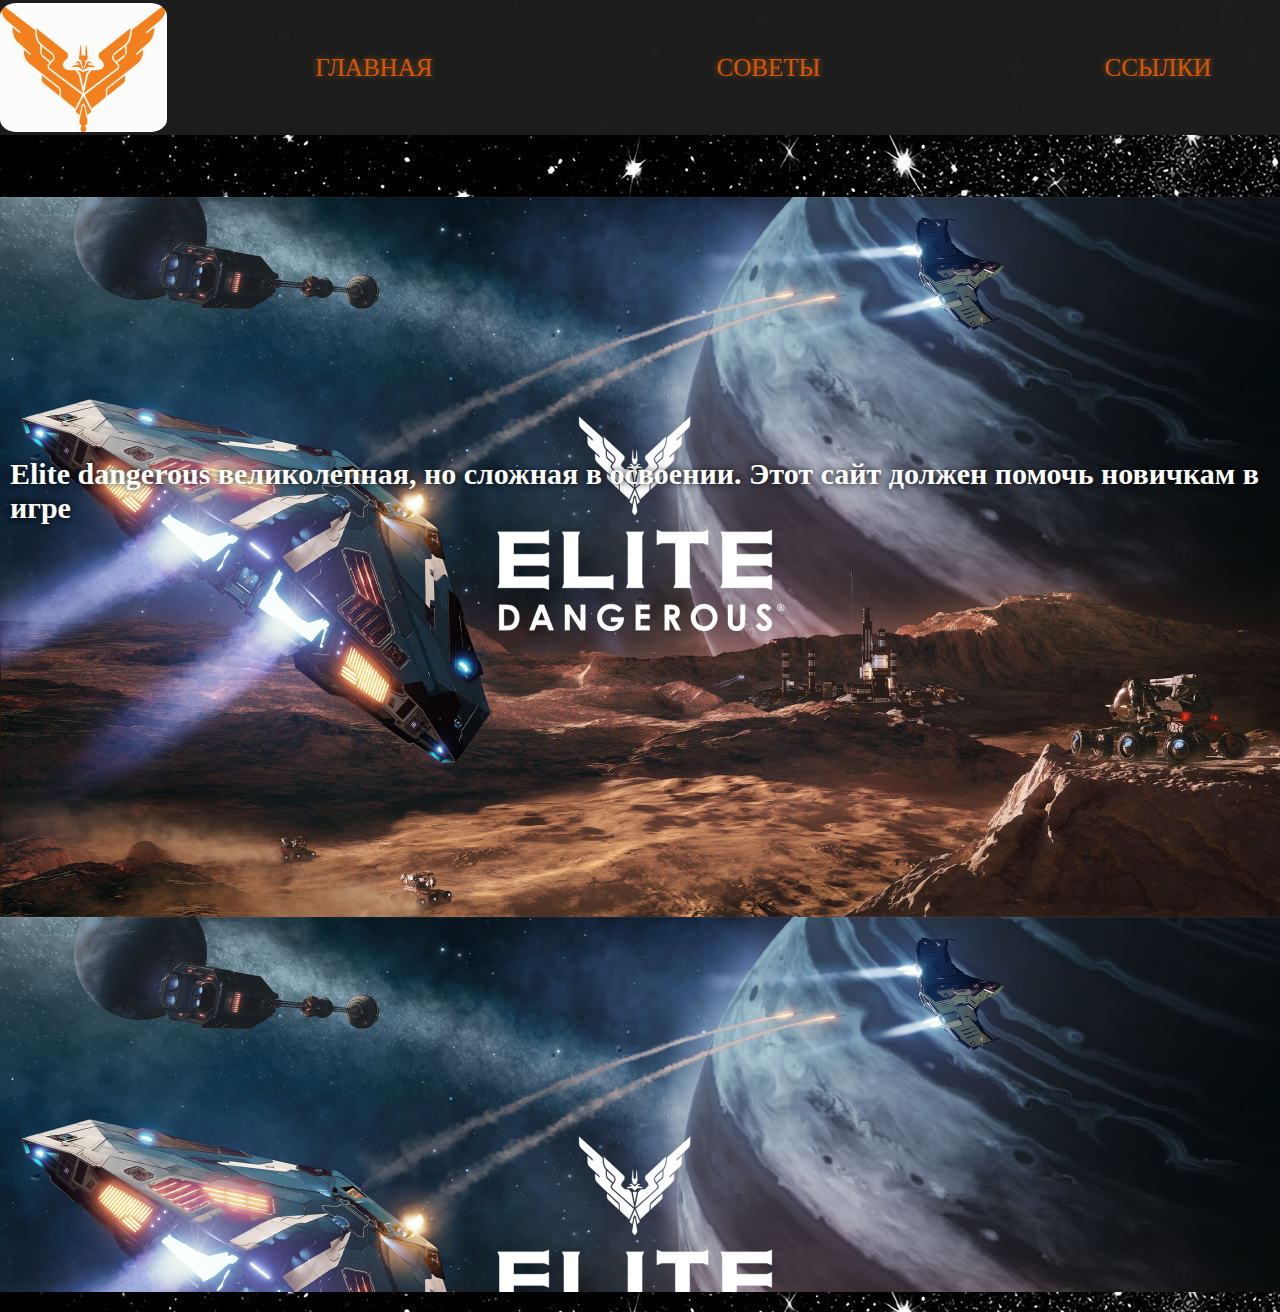
==== index.html @ 422b610e "Add files via upload" ====
<!DOCTYPE html>
<html>
<head>
    <meta charset="UTF-8">
    <meta name="viewport" content="width=device-width, initial-scale=1.0">
    <title>elite dangerous gade</title>
    <link rel="stylesheet" href="style.css">
    <style>
        @import url('https://fonts.googleapis.com/css2?family=PT+Serif:ital,wght@0,400;0,700;1,400;1,700&family=Roboto:ital,wght@0,100;0,300;0,400;0,500;0,700;0,900;1,100;1,300;1,400;1,500;1,700;1,900&display=swap');</style>
    <style>
        @import url('https://fonts.googleapis.com/css2?family=PT+Sans:ital,wght@0,400;0,700;1,400;1,700&family=PT+Serif:ital,wght@0,400;0,700;1,400;1,700&family=Roboto:ital,wght@0,100;0,300;0,400;0,500;0,700;0,900;1,100;1,300;1,400;1,500;1,700;1,900&display=swap');</style>
</head>
<body>
   <header>
        <img src="images/logo.png" alt="logo">
        <nav>
            <ul>
                <li class="silky"><a href="index.html">ГЛАВНАЯ</a></li>
                <li class="silky"><a href="2.html">СОВЕТЫ</a></li>
                <li class="silky"><a href="">ССЫЛКИ</a></li>
            </ul>
        </nav>
        <div class="pustota"></div>
    </header>
   <main class="index">
    <div>
        <h1>Elite dangerous великолепная, но сложная в освоении. Этот сайт должен помочь 
        новичкам в игре</h1>
        <h2>h</h2>
    </div>
   </main>
    <footer>
        <P></P>
    </footer>
</body>
</html>
---- style.css ----
.PT Serif{
  font-family: "PT Serif", serif;
  font-weight: 100;
  font-style: normal;
}

.PT Sans{
    font-family: "Sans", serif;
    font-weight: 100;
    font-style: normal;
  }

body{
    margin: 197px 0 0 0;
    background-image: url("images/space.jpg");
}

header{
    display: flex;
    position: fixed;
    top: 0;
    left: 0;
    width: 100%;
    height: 15%;
    background-color: #1D1D1D;
    opacity: 0.99;
    align-items: center;
    justify-content: space-between;
}

header>img{
    height: 95%;
    border-radius: 10%;
}

header>nav{
    text-decoration: none;
    color: #E05600;
    font-size: 25px;
    width: 70%;
}
header>nav a{
    color: #E05600;
    text-decoration: none;
    text-shadow: 0px 0px 7px rgba(227, 163, 72, 0.5);
}

ul{
    width: 100%;
    display: flex;
    justify-content: space-between;
}

li {
    list-style: none;
}
.index{
    width: 100%;
    background-image: url("images/EGS.jpg");
    background-size: 100%;

}

main>div h1{
    padding: 260px 10px 10px;
    color: #ffffff;
    display: flex; 
    justify-content: center;   
    font-size: 30px;
    text-shadow: 0px 0px 7px rgba(0, 0, 0, 0.9);
}

main>div h2{
    padding: 700px 10px 10px;
    color: rgba(148, 148, 148, 0.007);
}

.main_list2{
    background-color: #1D1D1D;
    opacity: 0.99;
    margin: 50px;
}

.h1_list2{
    padding: 10px 10px 10px;
    color:#E05600;
    display: flex; 
    justify-content: center;   
    font-size: 30px;
    text-shadow: 0px 0px 7px rgba(227, 163, 72, 0.5);
}

p{
    color: #E05600;    
    font-size: 20px;
    margin: 20px;
    line-height: 1.75;
    display: block;
}

main>div>img{
    display: block;

}
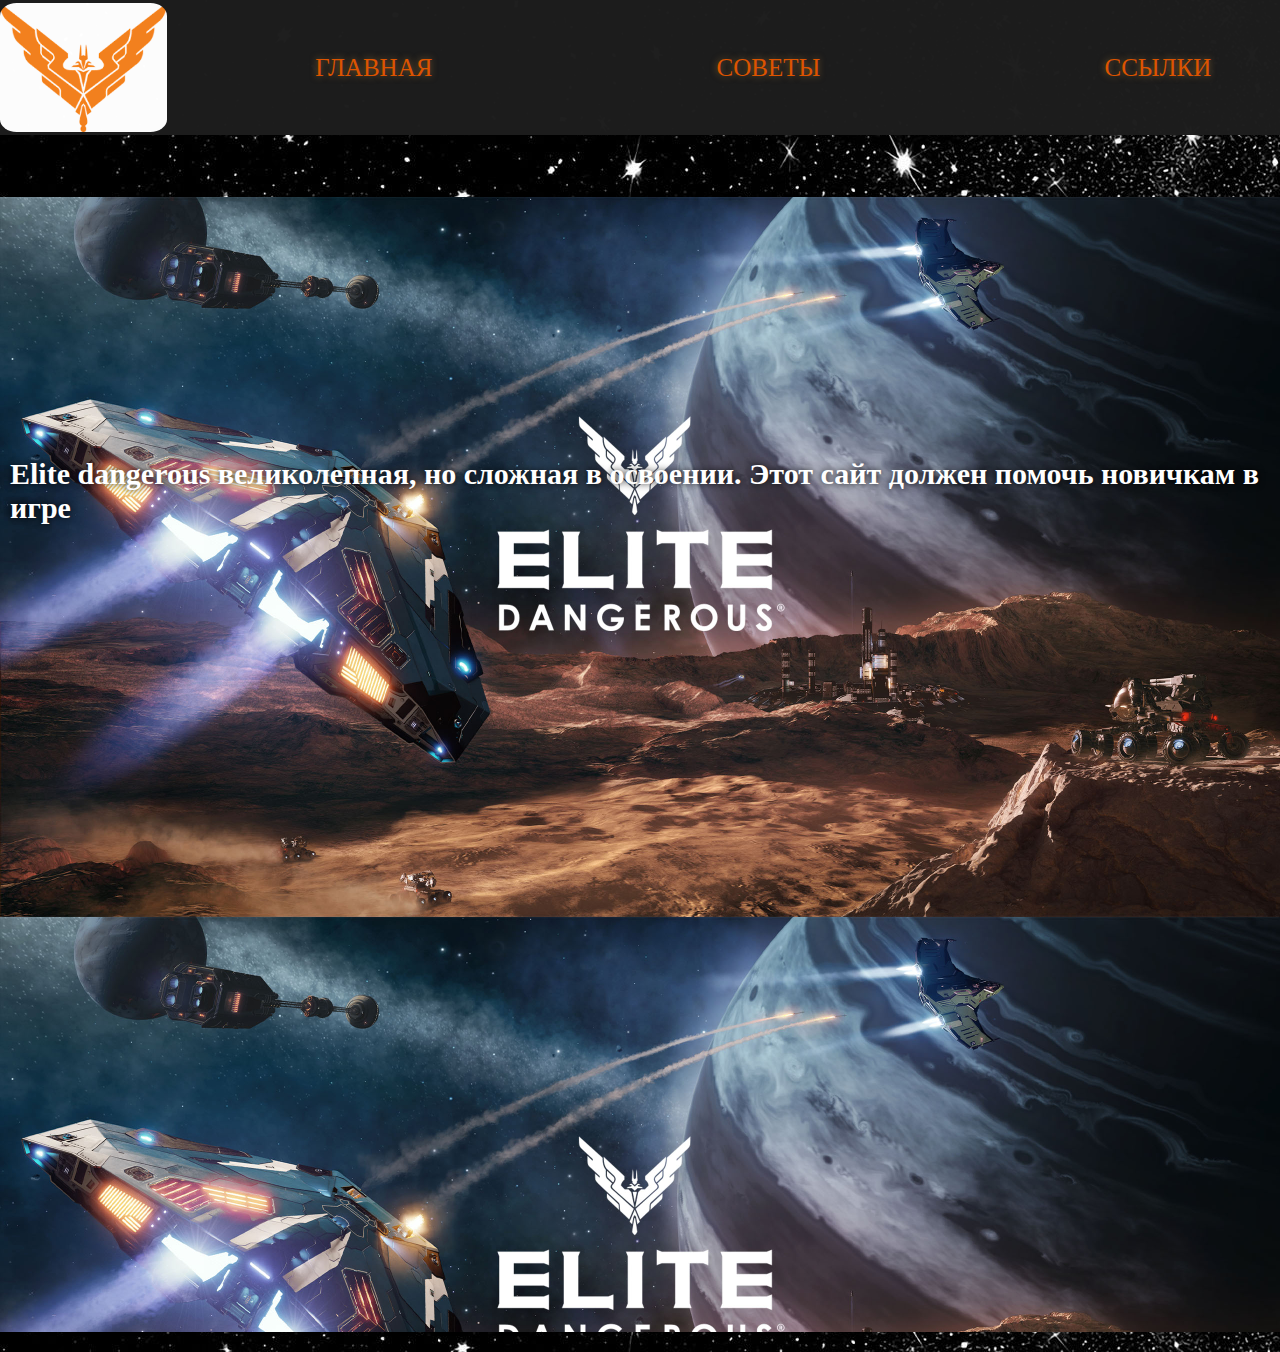
==== commit 5ba98ed1: "Update index.html" ====
--- a/index.html
+++ b/index.html
@@ -33,4 +33,4 @@
         <P></P>
     </footer>
 </body>
-</html>+</html>
--- a/style.css
+++ b/style.css
@@ -52,7 +52,7 @@
     justify-content: space-between;
 }
 
-li {
+li{
     list-style: none;
 }
 .index{
@@ -91,15 +91,27 @@
     text-shadow: 0px 0px 7px rgba(227, 163, 72, 0.5);
 }
 
+.ul_list2{
+    display: flex; 
+    justify-content: center;
+}
+
+main>div>*{
+    display: inline-block;
+    vertical-align: middle;
+}
+
+.fuel_rats{
+    font-size: larger;
+    color: #eeeeee;
+    text-decoration: none;
+    text-shadow: 0px 0px 7px rgba(227, 163, 72, 0.5);    
+}
+
 p{
     color: #E05600;    
     font-size: 20px;
     margin: 20px;
     line-height: 1.75;
-    display: block;
+    display: block; 
 }
-
-main>div>img{
-    display: block;
-
-}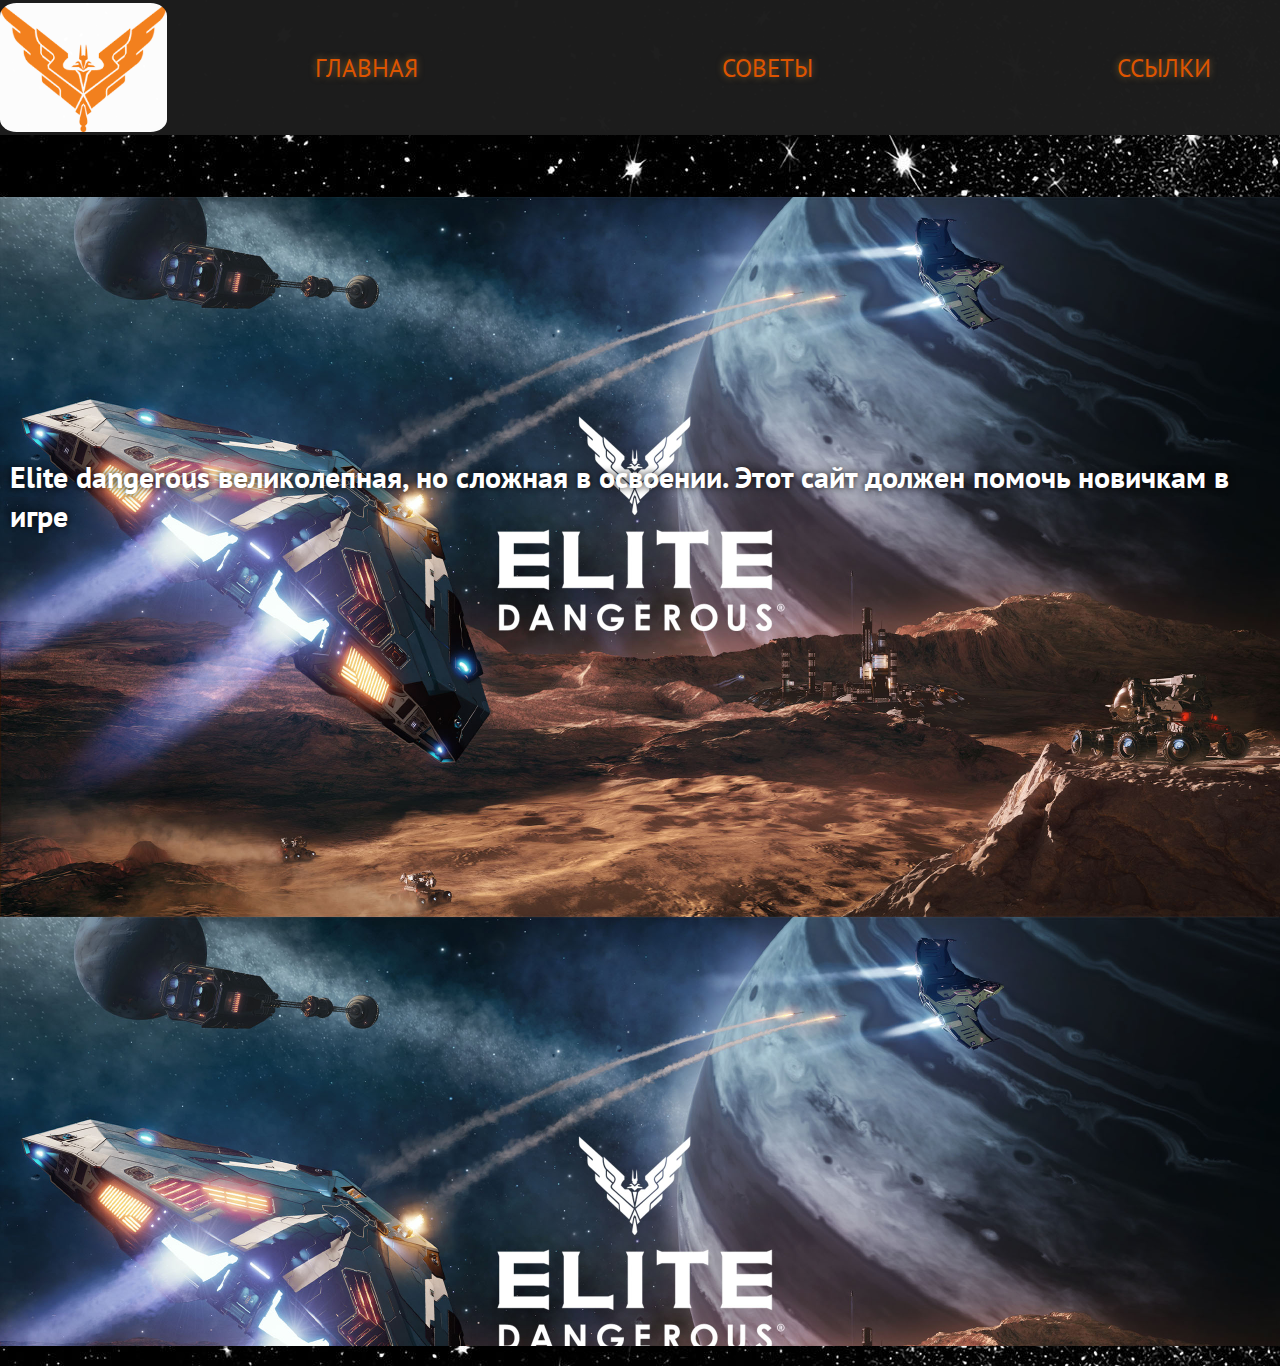
==== commit 903575ec: "Add files via upload" ====
--- a/index.html
+++ b/index.html
@@ -5,10 +5,7 @@
     <meta name="viewport" content="width=device-width, initial-scale=1.0">
     <title>elite dangerous gade</title>
     <link rel="stylesheet" href="style.css">
-    <style>
-        @import url('https://fonts.googleapis.com/css2?family=PT+Serif:ital,wght@0,400;0,700;1,400;1,700&family=Roboto:ital,wght@0,100;0,300;0,400;0,500;0,700;0,900;1,100;1,300;1,400;1,500;1,700;1,900&display=swap');</style>
-    <style>
-        @import url('https://fonts.googleapis.com/css2?family=PT+Sans:ital,wght@0,400;0,700;1,400;1,700&family=PT+Serif:ital,wght@0,400;0,700;1,400;1,700&family=Roboto:ital,wght@0,100;0,300;0,400;0,500;0,700;0,900;1,100;1,300;1,400;1,500;1,700;1,900&display=swap');</style>
+    <style>@import url('https://fonts.googleapis.com/css2?family=PT+Sans:ital,wght@0,400;0,700;1,400;1,700&family=PT+Serif:ital,wght@0,400;0,700;1,400;1,700&family=Roboto:ital,wght@0,100;0,300;0,400;0,500;0,700;0,900;1,100;1,300;1,400;1,500;1,700;1,900&display=swap');</style>
 </head>
 <body>
    <header>
@@ -26,11 +23,11 @@
     <div>
         <h1>Elite dangerous великолепная, но сложная в освоении. Этот сайт должен помочь 
         новичкам в игре</h1>
-        <h2>h</h2>
+        <h2 class="inviseble">h</h2>
     </div>
    </main>
     <footer>
         <P></P>
     </footer>
 </body>
-</html>
+</html>--- a/style.css
+++ b/style.css
@@ -1,15 +1,12 @@
-
-.PT Serif{
-  font-family: "PT Serif", serif;
-  font-weight: 100;
-  font-style: normal;
+*{
+    font-family:'Pt Sans';
 }
 
-.PT Sans{
-    font-family: "Sans", serif;
-    font-weight: 100;
+.pt-sans-regular {
+    font-family: "PT Sans", serif;
+    font-weight: 400;
     font-style: normal;
-  }
+}
 
 body{
     margin: 197px 0 0 0;
@@ -71,7 +68,7 @@
     text-shadow: 0px 0px 7px rgba(0, 0, 0, 0.9);
 }
 
-main>div h2{
+.inviseble{
     padding: 700px 10px 10px;
     color: rgba(148, 148, 148, 0.007);
 }
@@ -105,7 +102,13 @@
     font-size: larger;
     color: #eeeeee;
     text-decoration: none;
-    text-shadow: 0px 0px 7px rgba(227, 163, 72, 0.5);    
+    text-shadow: 0px 0px 7px rgba(255, 0, 0, 0.5);    
+}
+
+.road{
+    display: inline-block;
+    vertical-align: top;   
+     
 }
 
 p{
@@ -115,3 +118,30 @@
     line-height: 1.75;
     display: block; 
 }
+
+.h2_list2{
+    color: #E05600;    
+    font-size: 25px;
+    margin: 20px;
+    line-height: 1.75;
+    display: block;
+    text-align: center;
+}
+
+.h3_list2{
+    color: #E05600;    
+    font-size: 25px;
+    margin: 20px;
+    line-height: 1.75;
+    display: block;
+    text-align: center;    
+}
+
+.h4_list2{
+    color: #E05600;    
+    font-size: 25px;
+    margin: 20px;
+    line-height: 1.75;
+    display: block;
+    text-align: center;    
+}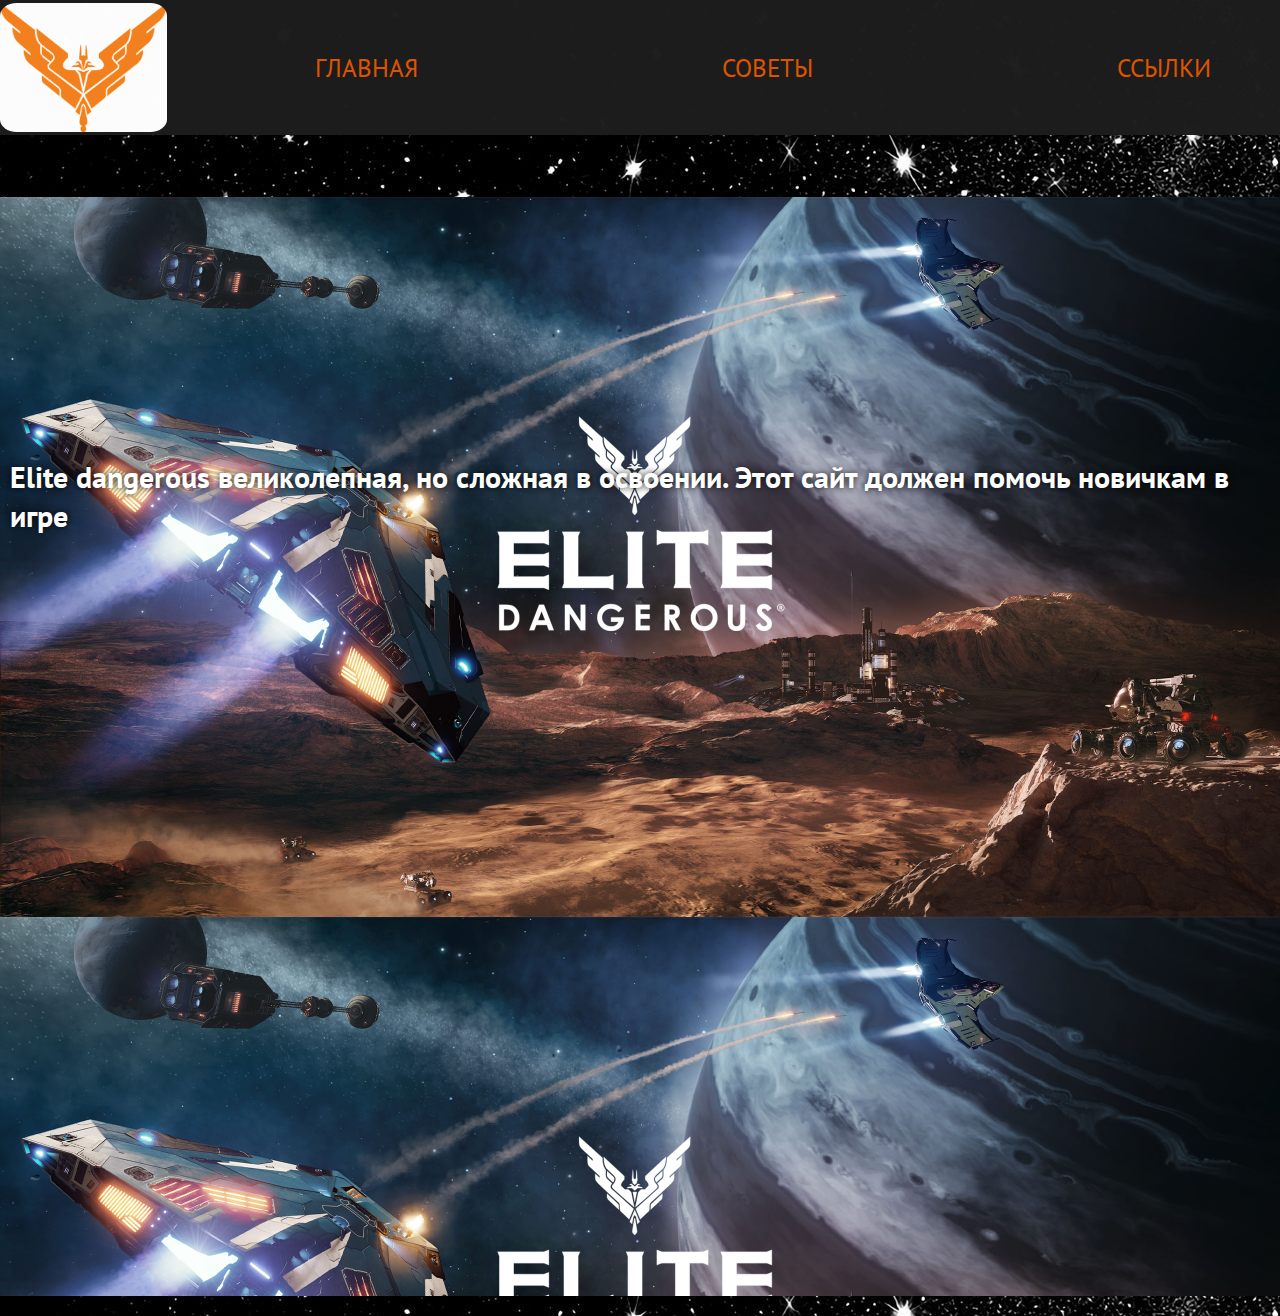
==== commit 97552c13: "Add files via upload" ====
--- a/index.html
+++ b/index.html
@@ -11,10 +11,10 @@
    <header>
         <img src="images/logo.png" alt="logo">
         <nav>
-            <ul>
-                <li class="silky"><a href="index.html">ГЛАВНАЯ</a></li>
-                <li class="silky"><a href="2.html">СОВЕТЫ</a></li>
-                <li class="silky"><a href="">ССЫЛКИ</a></li>
+            <ul class="ul_header">
+                <li><a href="index.html">ГЛАВНАЯ</a></li>
+                <li><a href="2.html">СОВЕТЫ</a></li>
+                <li><a href="silky.html">ССЫЛКИ</a></li>
             </ul>
         </nav>
         <div class="pustota"></div>
--- a/style.css
+++ b/style.css
@@ -37,13 +37,15 @@
     font-size: 25px;
     width: 70%;
 }
-header>nav a{
+a{
     color: #E05600;
-    text-decoration: none;
+    text-decoration: none;    
+}
+a:hover{
     text-shadow: 0px 0px 7px rgba(227, 163, 72, 0.5);
 }
 
-ul{
+.ul_header{
     width: 100%;
     display: flex;
     justify-content: space-between;
@@ -69,7 +71,7 @@
 }
 
 .inviseble{
-    padding: 700px 10px 10px;
+    padding: 650px 10px 10px;
     color: rgba(148, 148, 148, 0.007);
 }
 
@@ -84,7 +86,10 @@
     color:#E05600;
     display: flex; 
     justify-content: center;   
-    font-size: 30px;
+    font-size: 30px; 
+}
+
+.h1_lis:hover{
     text-shadow: 0px 0px 7px rgba(227, 163, 72, 0.5);
 }
 
@@ -102,7 +107,10 @@
     font-size: larger;
     color: #eeeeee;
     text-decoration: none;
-    text-shadow: 0px 0px 7px rgba(255, 0, 0, 0.5);    
+}
+
+.fuel_rats:hover{
+    text-shadow: 0px 0px 7px rgba(255, 0, 0, 0.9); 
 }
 
 .road{
@@ -144,4 +152,25 @@
     line-height: 1.75;
     display: block;
     text-align: center;    
-}+}
+
+.main_list3{
+    background-color: #1D1D1D;
+    opacity: 0.99;
+    margin: 50px;
+    text-align: center;
+}
+
+.h1_list3{
+    color: #E05600;    
+    font-size: 25px;
+    margin: 20px;
+    line-height: 1.75;
+    display: block;    
+}
+
+.silky{
+    font-size: 25px;
+    text-align: center;
+}
+
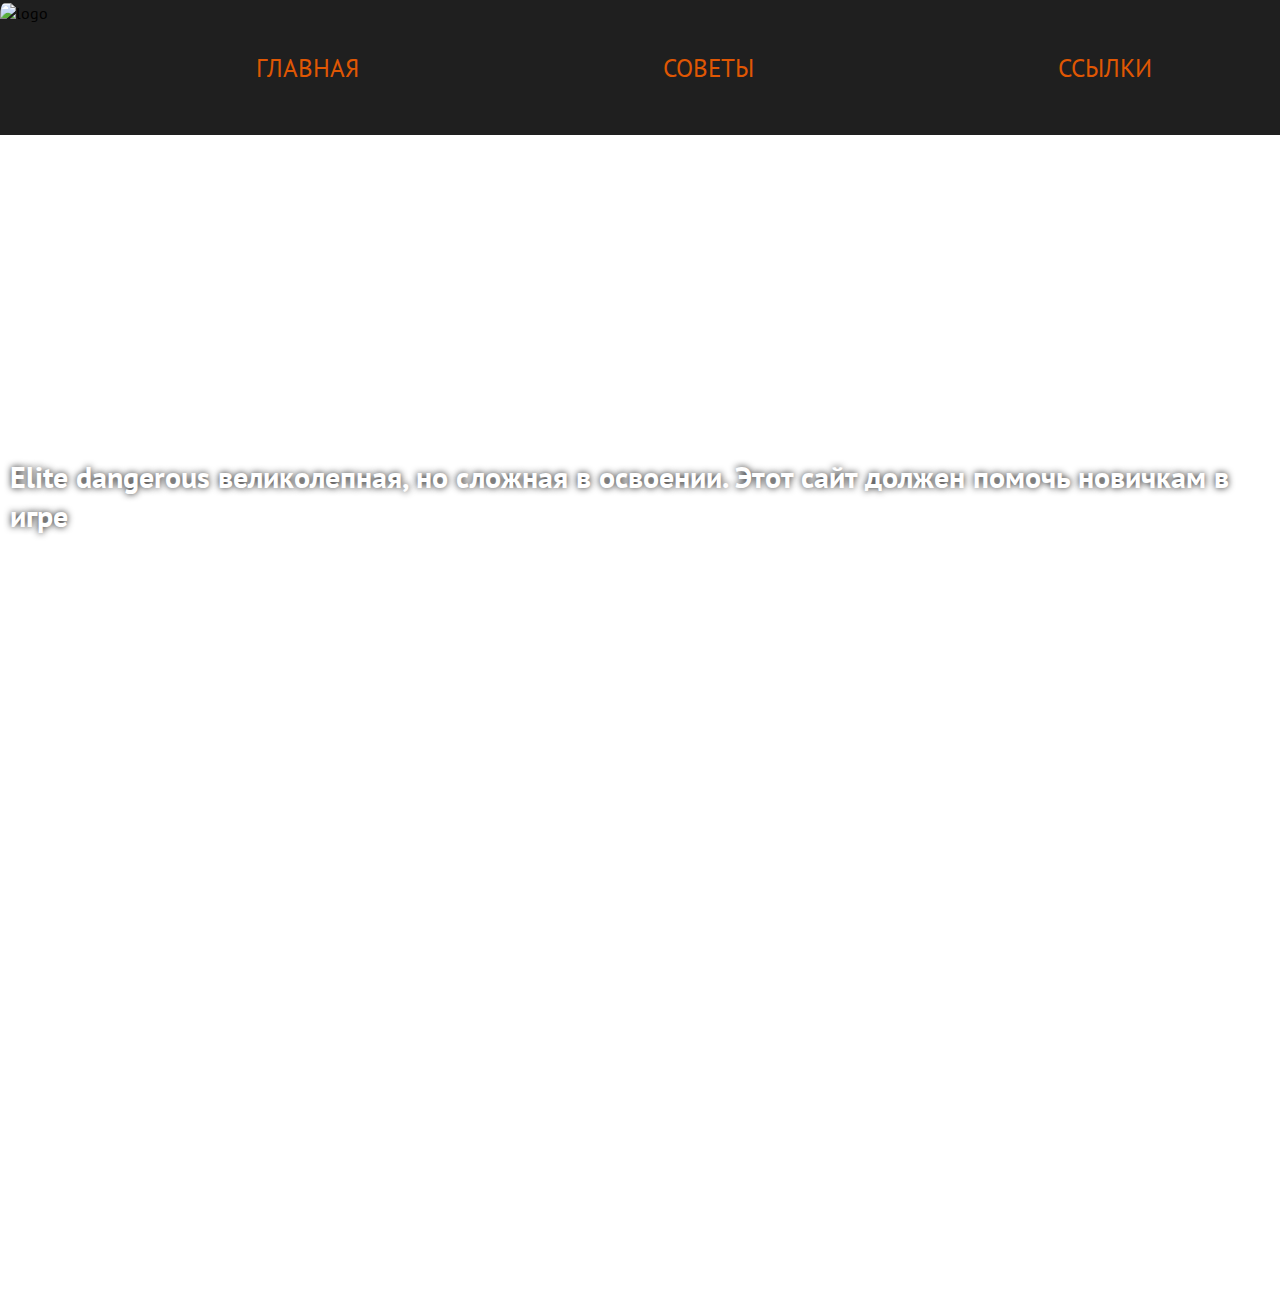
==== commit c1f18381: "Add files via upload" ====
--- a/index.html
+++ b/index.html
@@ -1,33 +1,33 @@
-<!DOCTYPE html>
-<html>
-<head>
-    <meta charset="UTF-8">
-    <meta name="viewport" content="width=device-width, initial-scale=1.0">
-    <title>elite dangerous gade</title>
-    <link rel="stylesheet" href="style.css">
-    <style>@import url('https://fonts.googleapis.com/css2?family=PT+Sans:ital,wght@0,400;0,700;1,400;1,700&family=PT+Serif:ital,wght@0,400;0,700;1,400;1,700&family=Roboto:ital,wght@0,100;0,300;0,400;0,500;0,700;0,900;1,100;1,300;1,400;1,500;1,700;1,900&display=swap');</style>
-</head>
-<body>
-   <header>
-        <img src="images/logo.png" alt="logo">
-        <nav>
-            <ul class="ul_header">
-                <li><a href="index.html">ГЛАВНАЯ</a></li>
-                <li><a href="2.html">СОВЕТЫ</a></li>
-                <li><a href="silky.html">ССЫЛКИ</a></li>
-            </ul>
-        </nav>
-        <div class="pustota"></div>
-    </header>
-   <main class="index">
-    <div>
-        <h1>Elite dangerous великолепная, но сложная в освоении. Этот сайт должен помочь 
-        новичкам в игре</h1>
-        <h2 class="inviseble">h</h2>
-    </div>
-   </main>
-    <footer>
-        <P></P>
-    </footer>
-</body>
+<!DOCTYPE html>
+<html>
+<head>
+    <meta charset="UTF-8">
+    <meta name="viewport" content="width=device-width, initial-scale=1.0">
+    <title>elite dangerous gade</title>
+    <link rel="stylesheet" href="style.css">
+    <style>@import url('https://fonts.googleapis.com/css2?family=PT+Sans:ital,wght@0,400;0,700;1,400;1,700&family=PT+Serif:ital,wght@0,400;0,700;1,400;1,700&family=Roboto:ital,wght@0,100;0,300;0,400;0,500;0,700;0,900;1,100;1,300;1,400;1,500;1,700;1,900&display=swap');</style>
+</head>
+<body>
+   <header>
+        <img class="logo" src="images/logo.png" alt="logo">
+        <nav>
+            <ul class="ul_header">
+                <li><a href="index.html">ГЛАВНАЯ</a></li>
+                <li><a href="2.html">СОВЕТЫ</a></li>
+                <li><a href="silky.html">ССЫЛКИ</a></li>
+            </ul>
+        </nav>
+        <div ></div>
+    </header>
+   <main class="index">
+    <div class="pustota">
+        <h1>Elite dangerous великолепная, но сложная в освоении. Этот сайт должен помочь 
+        новичкам в игре</h1>
+        <h2 class="inviseble">h</h2>
+    </div>
+   </main>
+    <footer>
+        <P></P>
+    </footer>
+</body>
 </html>--- a/style.css
+++ b/style.css
@@ -1,176 +1,222 @@
-*{
-    font-family:'Pt Sans';
-}
-
-.pt-sans-regular {
-    font-family: "PT Sans", serif;
-    font-weight: 400;
-    font-style: normal;
-}
-
-body{
-    margin: 197px 0 0 0;
-    background-image: url("images/space.jpg");
-}
-
-header{
-    display: flex;
-    position: fixed;
-    top: 0;
-    left: 0;
-    width: 100%;
-    height: 15%;
-    background-color: #1D1D1D;
-    opacity: 0.99;
-    align-items: center;
-    justify-content: space-between;
-}
-
-header>img{
-    height: 95%;
-    border-radius: 10%;
-}
-
-header>nav{
-    text-decoration: none;
-    color: #E05600;
-    font-size: 25px;
-    width: 70%;
-}
-a{
-    color: #E05600;
-    text-decoration: none;    
-}
-a:hover{
-    text-shadow: 0px 0px 7px rgba(227, 163, 72, 0.5);
-}
-
-.ul_header{
-    width: 100%;
-    display: flex;
-    justify-content: space-between;
-}
-
-li{
-    list-style: none;
-}
-.index{
-    width: 100%;
-    background-image: url("images/EGS.jpg");
-    background-size: 100%;
-
-}
-
-main>div h1{
-    padding: 260px 10px 10px;
-    color: #ffffff;
-    display: flex; 
-    justify-content: center;   
-    font-size: 30px;
-    text-shadow: 0px 0px 7px rgba(0, 0, 0, 0.9);
-}
-
-.inviseble{
-    padding: 650px 10px 10px;
-    color: rgba(148, 148, 148, 0.007);
-}
-
-.main_list2{
-    background-color: #1D1D1D;
-    opacity: 0.99;
-    margin: 50px;
-}
-
-.h1_list2{
-    padding: 10px 10px 10px;
-    color:#E05600;
-    display: flex; 
-    justify-content: center;   
-    font-size: 30px; 
-}
-
-.h1_lis:hover{
-    text-shadow: 0px 0px 7px rgba(227, 163, 72, 0.5);
-}
-
-.ul_list2{
-    display: flex; 
-    justify-content: center;
-}
-
-main>div>*{
-    display: inline-block;
-    vertical-align: middle;
-}
-
-.fuel_rats{
-    font-size: larger;
-    color: #eeeeee;
-    text-decoration: none;
-}
-
-.fuel_rats:hover{
-    text-shadow: 0px 0px 7px rgba(255, 0, 0, 0.9); 
-}
-
-.road{
-    display: inline-block;
-    vertical-align: top;   
-     
-}
-
-p{
-    color: #E05600;    
-    font-size: 20px;
-    margin: 20px;
-    line-height: 1.75;
-    display: block; 
-}
-
-.h2_list2{
-    color: #E05600;    
-    font-size: 25px;
-    margin: 20px;
-    line-height: 1.75;
-    display: block;
-    text-align: center;
-}
-
-.h3_list2{
-    color: #E05600;    
-    font-size: 25px;
-    margin: 20px;
-    line-height: 1.75;
-    display: block;
-    text-align: center;    
-}
-
-.h4_list2{
-    color: #E05600;    
-    font-size: 25px;
-    margin: 20px;
-    line-height: 1.75;
-    display: block;
-    text-align: center;    
-}
-
-.main_list3{
-    background-color: #1D1D1D;
-    opacity: 0.99;
-    margin: 50px;
-    text-align: center;
-}
-
-.h1_list3{
-    color: #E05600;    
-    font-size: 25px;
-    margin: 20px;
-    line-height: 1.75;
-    display: block;    
-}
-
-.silky{
-    font-size: 25px;
-    text-align: center;
-}
-
+*{
+    font-family:'Pt Sans';
+}
+
+.pt-sans-regular {
+    font-family: "PT Sans", serif;
+    font-weight: 400;
+    font-style: normal;
+}
+
+body{
+    margin: 197px 0 0 0;
+    background-image: url("images/space.jpg");
+}
+
+header{
+    display: flex;
+    position: fixed;
+    top: 0;
+    left: 0;
+    width: 100%;
+    height: 15%;
+    background-color: #1D1D1D;
+    opacity: 0.99;
+    align-items: center;
+    justify-content: space-between;
+}
+
+.logo{
+    height: 95%;
+    border-radius: 10%;
+}
+
+header>nav{
+    text-decoration: none;
+    color: #E05600;
+    font-size: 25px;
+    width: 70%;
+}
+a{
+    color: #E05600;
+    text-decoration: none;    
+}
+a:hover{
+    animation-name: anim1;
+    animation-duration: 2s;
+    animation-iteration-count: infinite;
+    animation-delay:0.1s;
+    animation-direction: alternate;    
+}
+
+@keyframes anim1{
+    0%{
+    font-size: 20px;    
+    }
+    50%{
+    font-size: 30px;
+    text-shadow: 0px 0px 11px rgba(227, 163, 72, 0.5);    
+    }
+    100%{
+    font-size: 50px; 
+    text-shadow: 0px 0px 11px rgba(227, 163, 72, 0.5);    
+    }
+}
+
+.ul_header{
+    width: 100%;
+    display: flex;
+    justify-content: space-between;
+}
+
+li{
+    list-style: none;
+}
+.index{
+    width: 100%;
+    background-image: url("images/EGS.jpg");
+    background-size: 100%;
+
+}
+
+main>div h1{
+    padding: 260px 10px 10px;
+    color: #ffffff;
+    display: flex; 
+    justify-content: center;   
+    font-size: 30px;
+    text-shadow: 0px 0px 7px rgba(0, 0, 0, 0.9);
+}
+
+.inviseble{
+    padding: 650px 10px 10px;
+    color: rgba(148, 148, 148, 0.007);
+}
+
+.main_list2{
+    background-color: #1D1D1D;
+    opacity: 0.99;
+    margin: 50px;
+}
+
+.h1_list2{
+    padding: 10px 10px 10px;
+    color:#E05600;
+    display: flex; 
+    justify-content: center;   
+    font-size: 30px; 
+}
+
+.h1_lis:hover{
+    text-shadow: 0px 0px 7px rgba(227, 163, 72, 0.5);
+}
+
+.ul_list2{
+    display: flex; 
+    justify-content: center;
+}
+
+main>div>*{
+    display: inline-block;
+    vertical-align: middle;
+}
+
+.fuel_rats{
+    font-size: larger;
+    color: #eeeeee;
+    text-decoration: none;
+}
+
+.fuel_rats:hover{
+    text-shadow: 0px 0px 7px rgba(255, 0, 0, 0.9); 
+}
+
+.road{
+    display: inline-block;
+    vertical-align: top;   
+     
+}
+
+p{
+    color: #E05600;    
+    font-size: 20px;
+    margin: 20px;
+    line-height: 1.75;
+    display: block; 
+}
+
+.h2_list2{
+    color: #E05600;    
+    font-size: 25px;
+    margin: 20px;
+    line-height: 1.75;
+    display: block;
+    text-align: center;
+}
+
+.h3_list2{
+    color: #E05600;    
+    font-size: 25px;
+    margin: 20px;
+    line-height: 1.75;
+    display: block;
+    text-align: center;    
+}
+
+.h4_list2{
+    color: #E05600;    
+    font-size: 25px;
+    margin: 20px;
+    line-height: 1.75;
+    display: block;
+    text-align: center;    
+}
+
+.main_list3{
+    background-color: #1D1D1D;
+    opacity: 0.99;
+    margin: 50px;
+    text-align: center;
+}
+
+.h1_list3{
+    color: #E05600;    
+    font-size: 25px;
+    margin: 20px;
+    line-height: 1.75;
+    display: block;    
+}
+
+.silky{
+    font-size: 25px;
+    text-align: center;
+}
+
+/* телефоны вертикально */
+@media (max-width: 500px) {
+    .logo{
+        border-radius: 10%;
+        width: 200px;
+        height: auto;
+    }   
+    .ul_header{
+        display: none;
+    }
+    main{
+        width: 90%;
+    }
+
+    .pustota{
+        height: 220px;
+    }
+}
+/* телефоны горезонтально */
+@media (min-width: 500px) and (max-width: 1100px) {
+    main{
+        width: 70%;
+    }
+
+    .pustota{
+        height: 500px;
+    }
+}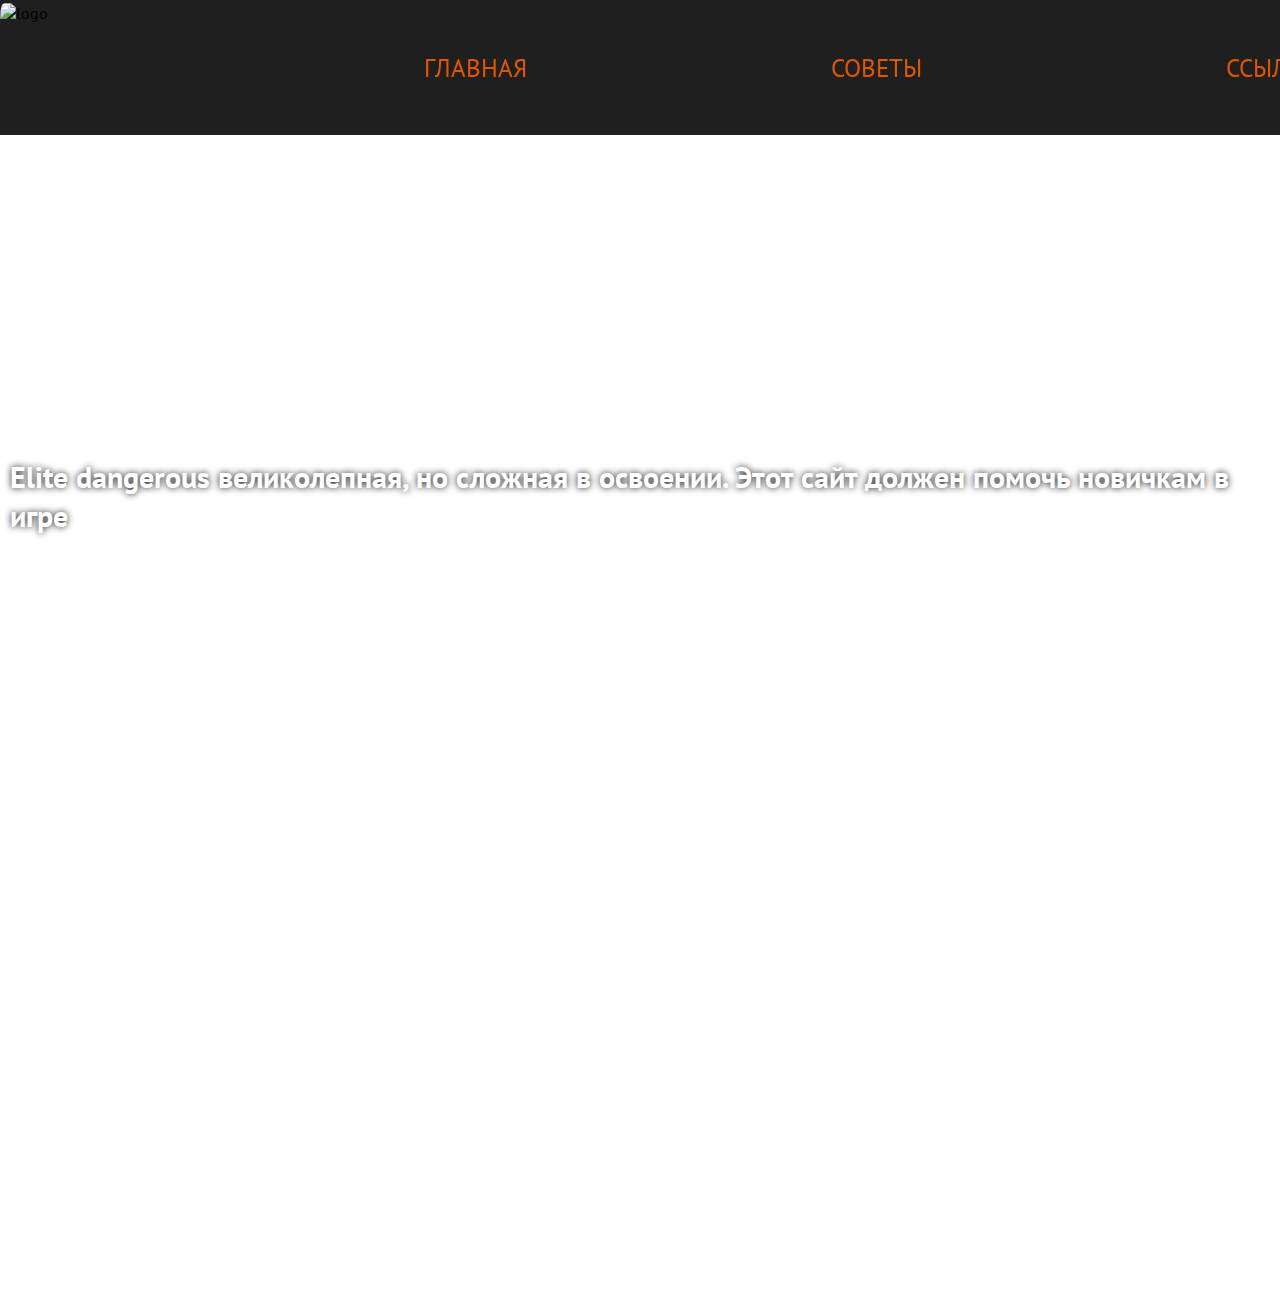
==== commit 1bf89bc6: "Add files via upload" ====
--- a/index.html
+++ b/index.html
@@ -10,6 +10,9 @@
 <body>
    <header>
         <img class="logo" src="images/logo.png" alt="logo">
+            <div class="burger">
+            <span></span>
+        </div>
         <nav>
             <ul class="ul_header">
                 <li><a href="index.html">ГЛАВНАЯ</a></li>
@@ -17,7 +20,7 @@
                 <li><a href="silky.html">ССЫЛКИ</a></li>
             </ul>
         </nav>
-        <div ></div>
+
     </header>
    <main class="index">
     <div class="pustota">
--- a/style.css
+++ b/style.css
@@ -49,6 +49,10 @@
     animation-direction: alternate;    
 }
 
+.burger{
+    display: none;
+}
+
 @keyframes anim1{
     0%{
     font-size: 20px;    
@@ -133,7 +137,8 @@
 
 .road{
     display: inline-block;
-    vertical-align: top;   
+    vertical-align: top;  
+    object-fit: cover; 
      
 }
 
@@ -209,6 +214,14 @@
     .pustota{
         height: 220px;
     }
+
+    .burger{
+        width: 100%;
+        height: 100%;
+        display: block;
+        background-image: url("images/burger.jpg");
+        background-size: contain;
+    }
 }
 /* телефоны горезонтально */
 @media (min-width: 500px) and (max-width: 1100px) {
@@ -219,4 +232,21 @@
     .pustota{
         height: 500px;
     }
+
+    .ul_header{
+        display: none;
+    }
+
+    .burger{
+        width: 100%;
+        height: 100%;
+        display: block;
+        background-image: url("images/burger.jpg");
+        background-size: contain;
+    }
+
+    .burger:active{
+        display: block;        
+       
+    }
 }